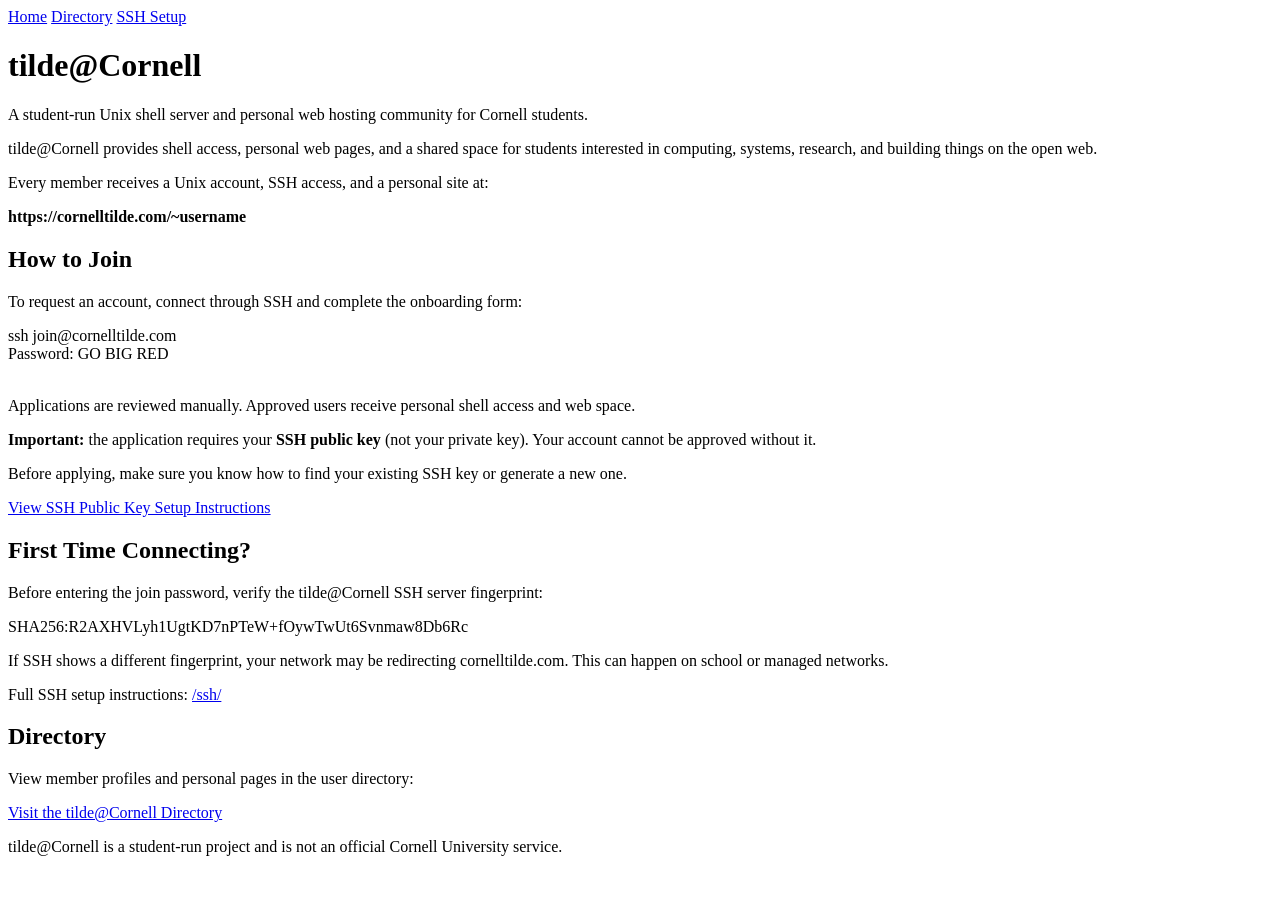
==== var/www/html/index.html @ 4069c030 "changed dir from site to var" ====
<!DOCTYPE html>
    <html lang="en">
    <head>
      <meta charset="utf-8">
      <meta name="viewport" content="width=device-width, initial-scale=1">
      <link rel="icon" type="image/png" href="/favicon.png">
      <title>tilde@Cornell</title>
      <link rel="stylesheet" href="/assets/style.css">
    <meta property="og:title" content="tilde@Cornell">
    <meta property="og:description" content="A student-run Unix shell server and personal web hosting community for Cornell students.">
    <meta property="og:type" content="website">
    <meta property="og:url" content="https://cornelltilde.com/">
    <meta property="og:image" content="https://cornelltilde.com/preview.png">

    <meta name="twitter:card" content="summary_large_image">
    <meta name="twitter:title" content="tilde@Cornell">
    <meta name="twitter:description" content="Shell access, personal web pages, SSH onboarding, and a student-run Unix community at Cornell.">
    <meta name="twitter:image" content="https://cornelltilde.com/preview.png">
    </head>
    <body>
    <nav class="top-nav">
      <a href="/">Home</a>
      <a href="/directory/">Directory</a>
      <a href="/ssh/">SSH Setup</a>
    </nav>
    <header>
      <h1>tilde@Cornell</h1>
      <p class="subtitle">
        A student-run Unix shell server and personal web hosting community for Cornell students.
      </p>

    </header>

    <div class="card">
      <p>
        tilde@Cornell provides shell access, personal web pages, and a shared space for students
        interested in computing, systems, research, and building things on the open web.
      </p>

      <p>
        Every member receives a Unix account, SSH access, and a personal site at:
      </p>

      <p>
        <strong>https://cornelltilde.com/~username</strong>
      </p>
    </div>

    <div class="card">
      <h2>How to Join</h2>

      <p>
        To request an account, connect through SSH and complete the onboarding form:
      </p>

      <div class="terminal">
        ssh join@cornelltilde.com<br>
        Password: GO BIG RED
      </div>
      <br>
      <p>
        Applications are reviewed manually. Approved users receive personal shell access and web space.
      </p>

      <p>
        <strong>Important:</strong> the application requires your
        <strong>SSH public key</strong> (not your private key).
        Your account cannot be approved without it.
      </p>

      <p>
        Before applying, make sure you know how to find your existing SSH key
        or generate a new one.
      </p>

      <p>
        <a href="/ssh/">View SSH Public Key Setup Instructions</a>
      </p>
    </div>
    <div class="card">
  <h2>First Time Connecting?</h2>

  <p>
    Before entering the join password, verify the tilde@Cornell SSH server fingerprint:
  </p>

  <div class="terminal">
    SHA256:R2AXHVLyh1UgtKD7nPTeW+fOywTwUt6Svnmaw8Db6Rc
  </div>

  <p>
    If SSH shows a different fingerprint, your network may be redirecting
    cornelltilde.com. This can happen on school or managed networks.
  </p>

  <p>
    Full SSH setup instructions:
    <a href="/ssh/">/ssh/</a>
  </p>
</div>

    <div class="card">
      <h2>Directory</h2>

      <p>
        View member profiles and personal pages in the user directory:
      </p>

      <p>
        <a href="/directory/">Visit the tilde@Cornell Directory</a>
      </p>
    </div>

    <footer>
      tilde@Cornell is a student-run project and is not an official Cornell University service.
    </footer>

    </body>
    </html>
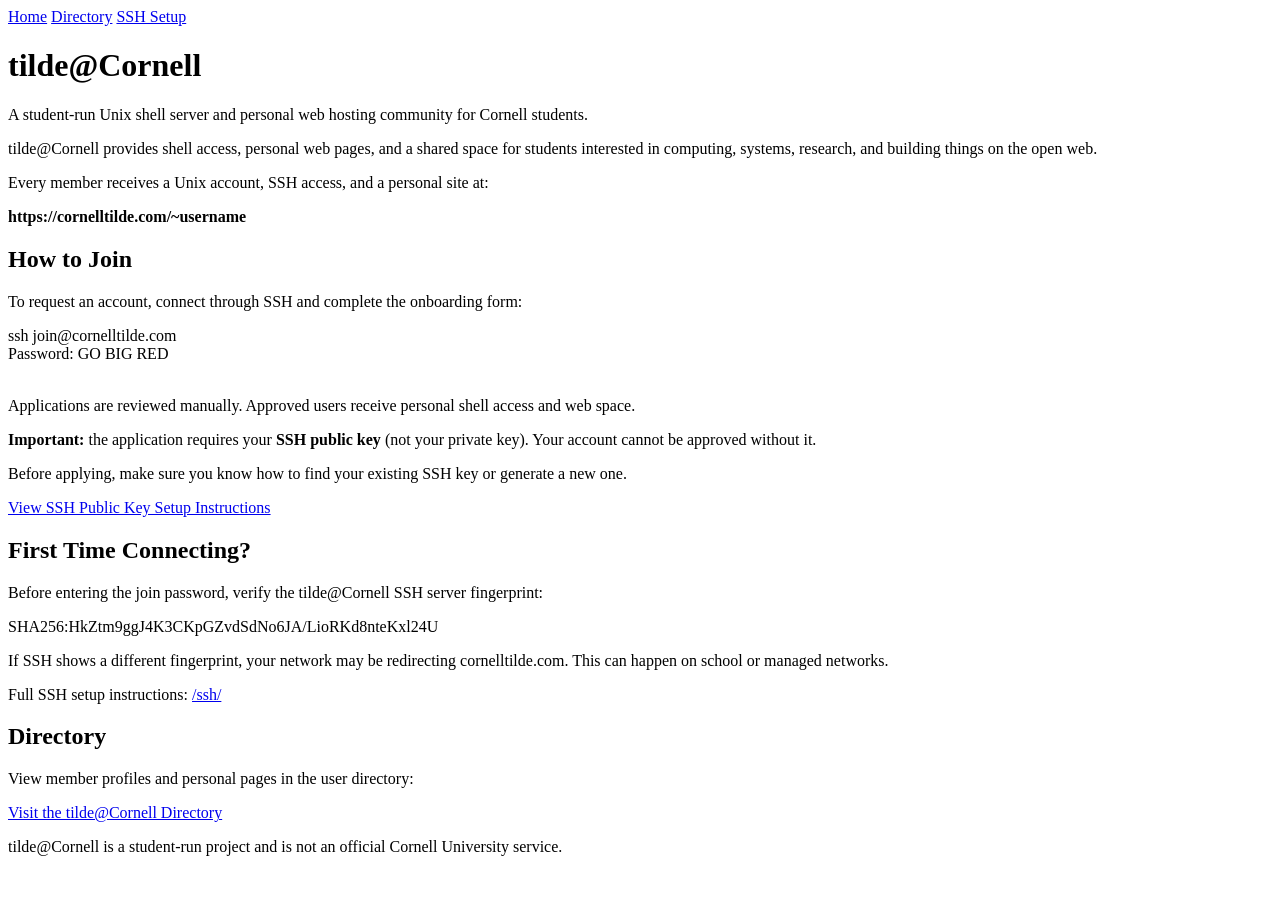
==== commit d0f1a5b5: "updated ssh host key" ====
--- a/var/www/html/index.html
+++ b/var/www/html/index.html
@@ -85,7 +85,7 @@
   </p>
 
   <div class="terminal">
-    SHA256:R2AXHVLyh1UgtKD7nPTeW+fOywTwUt6Svnmaw8Db6Rc
+    SHA256:HkZtm9ggJ4K3CKpGZvdSdNo6JA/LioRKd8nteKxl24U
   </div>
 
   <p>
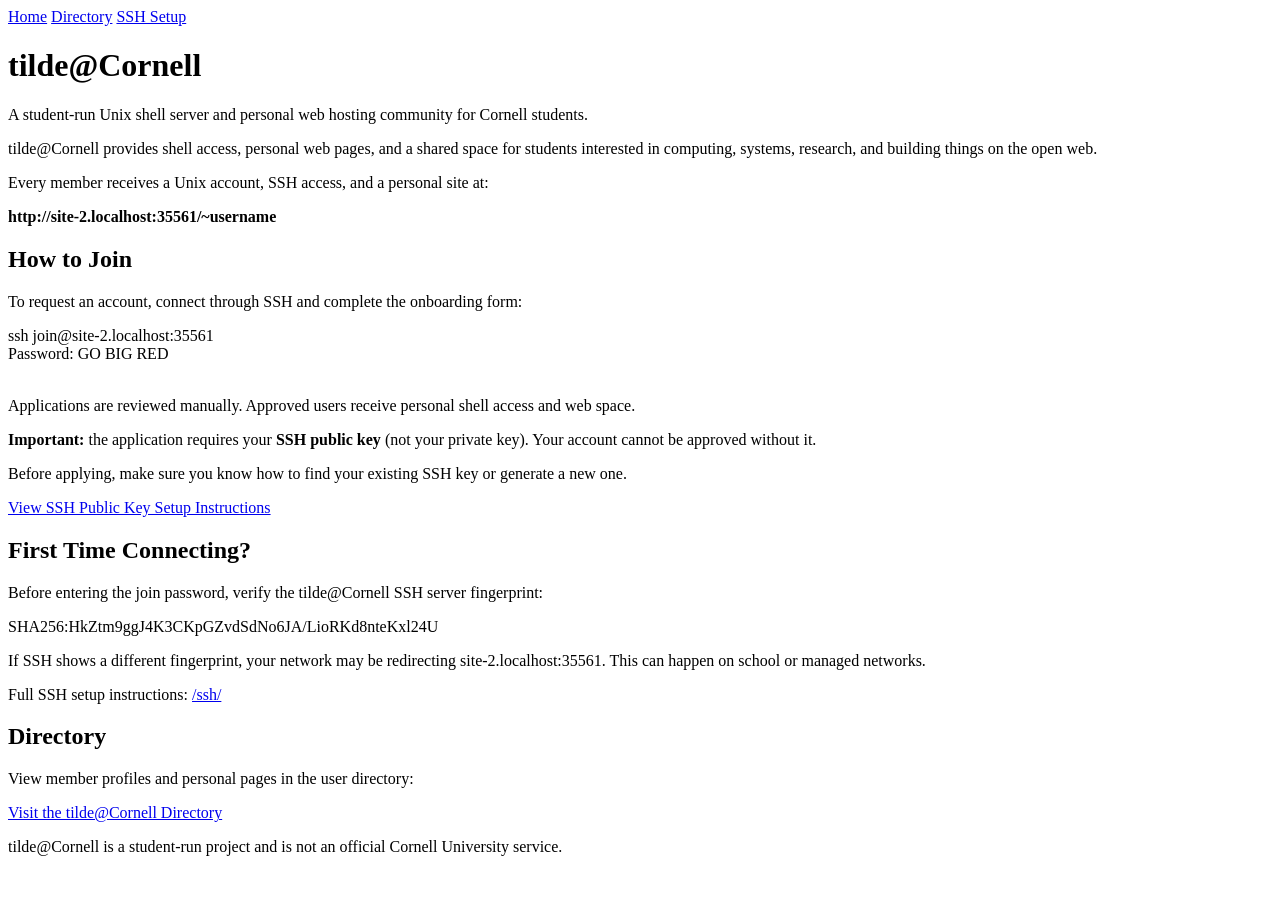
==== commit 840718ad: "made site name dynamic based on domain configured on setup" ====
--- a/var/www/html/index.html
+++ b/var/www/html/index.html
@@ -9,13 +9,13 @@
     <meta property="og:title" content="tilde@Cornell">
     <meta property="og:description" content="A student-run Unix shell server and personal web hosting community for Cornell students.">
     <meta property="og:type" content="website">
-    <meta property="og:url" content="https://cornelltilde.com/">
-    <meta property="og:image" content="https://cornelltilde.com/preview.png">
+    <meta property="og:url" content="/">
+    <meta property="og:image" content="/preview.png">
 
     <meta name="twitter:card" content="summary_large_image">
     <meta name="twitter:title" content="tilde@Cornell">
     <meta name="twitter:description" content="Shell access, personal web pages, SSH onboarding, and a student-run Unix community at Cornell.">
-    <meta name="twitter:image" content="https://cornelltilde.com/preview.png">
+    <meta name="twitter:image" content="/preview.png">
     </head>
     <body>
     <nav class="top-nav">
@@ -42,7 +42,7 @@
       </p>
 
       <p>
-        <strong>https://cornelltilde.com/~username</strong>
+        <strong id="site-example-url">https://this-domain/~username</strong>
       </p>
     </div>
 
@@ -54,7 +54,7 @@
       </p>
 
       <div class="terminal">
-        ssh join@cornelltilde.com<br>
+        <span id="join-command">ssh join@this-domain</span><br>
         Password: GO BIG RED
       </div>
       <br>
@@ -90,7 +90,7 @@
 
   <p>
     If SSH shows a different fingerprint, your network may be redirecting
-    cornelltilde.com. This can happen on school or managed networks.
+    <span id="site-domain-warning">this-domain</span>. This can happen on school or managed networks.
   </p>
 
   <p>
@@ -115,5 +115,14 @@
       tilde@Cornell is a student-run project and is not an official Cornell University service.
     </footer>
 
+    <script>
+      const currentOrigin = window.location.origin;
+      const currentHost = window.location.host;
+
+      document.getElementById("site-example-url").textContent = `${currentOrigin}/~username`;
+      document.getElementById("join-command").textContent = `ssh join@${currentHost}`;
+      document.getElementById("site-domain-warning").textContent = currentHost;
+    </script>
+
     </body>
     </html>
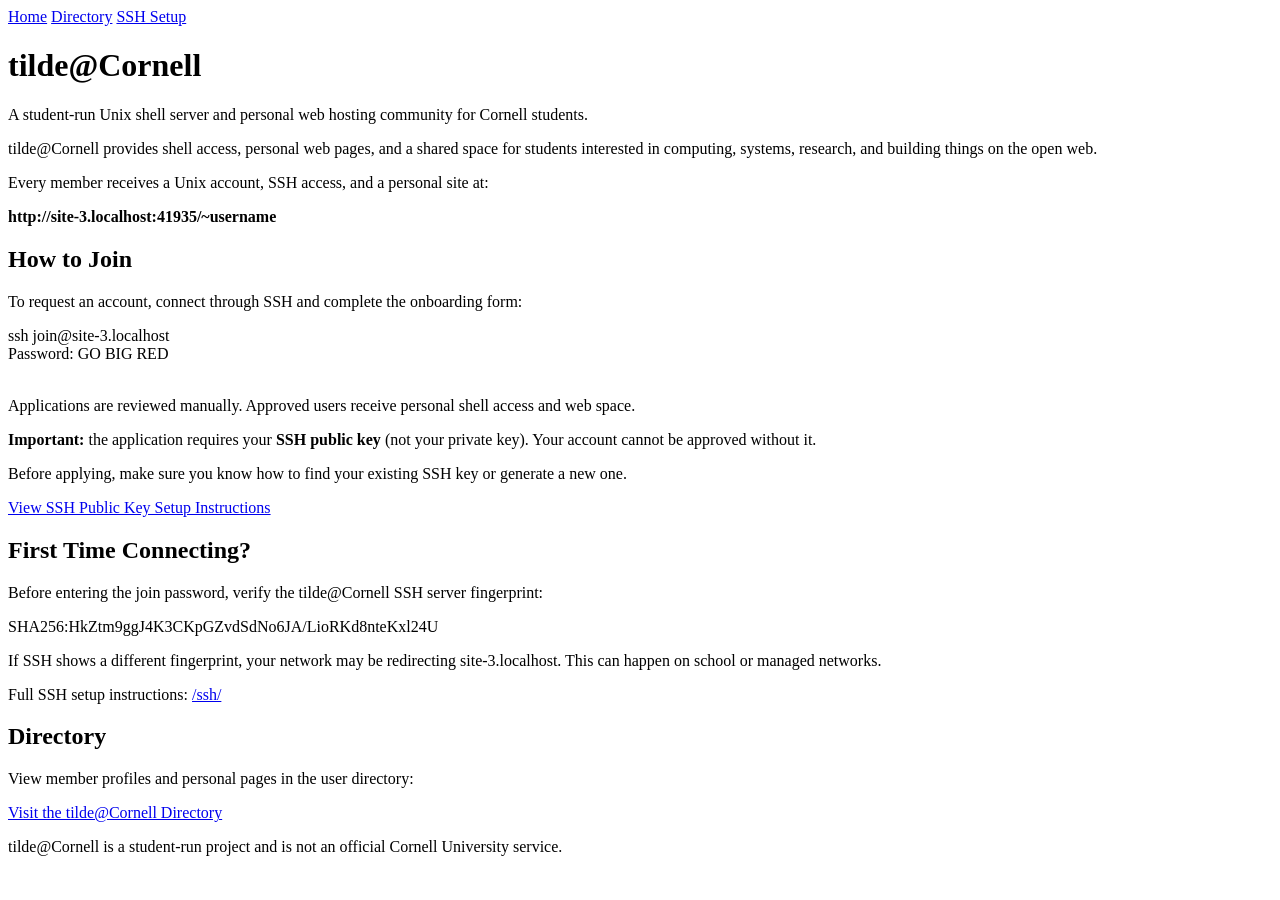
==== commit 475cb0a8: "replaced get host with get hostname on webpages" ====
--- a/var/www/html/index.html
+++ b/var/www/html/index.html
@@ -117,11 +117,11 @@
 
     <script>
       const currentOrigin = window.location.origin;
-      const currentHost = window.location.host;
+      const currentHostname = window.location.hostname;
 
       document.getElementById("site-example-url").textContent = `${currentOrigin}/~username`;
-      document.getElementById("join-command").textContent = `ssh join@${currentHost}`;
-      document.getElementById("site-domain-warning").textContent = currentHost;
+      document.getElementById("join-command").textContent = `ssh join@${currentHostname}`;
+      document.getElementById("site-domain-warning").textContent = currentHostname;
     </script>
 
     </body>
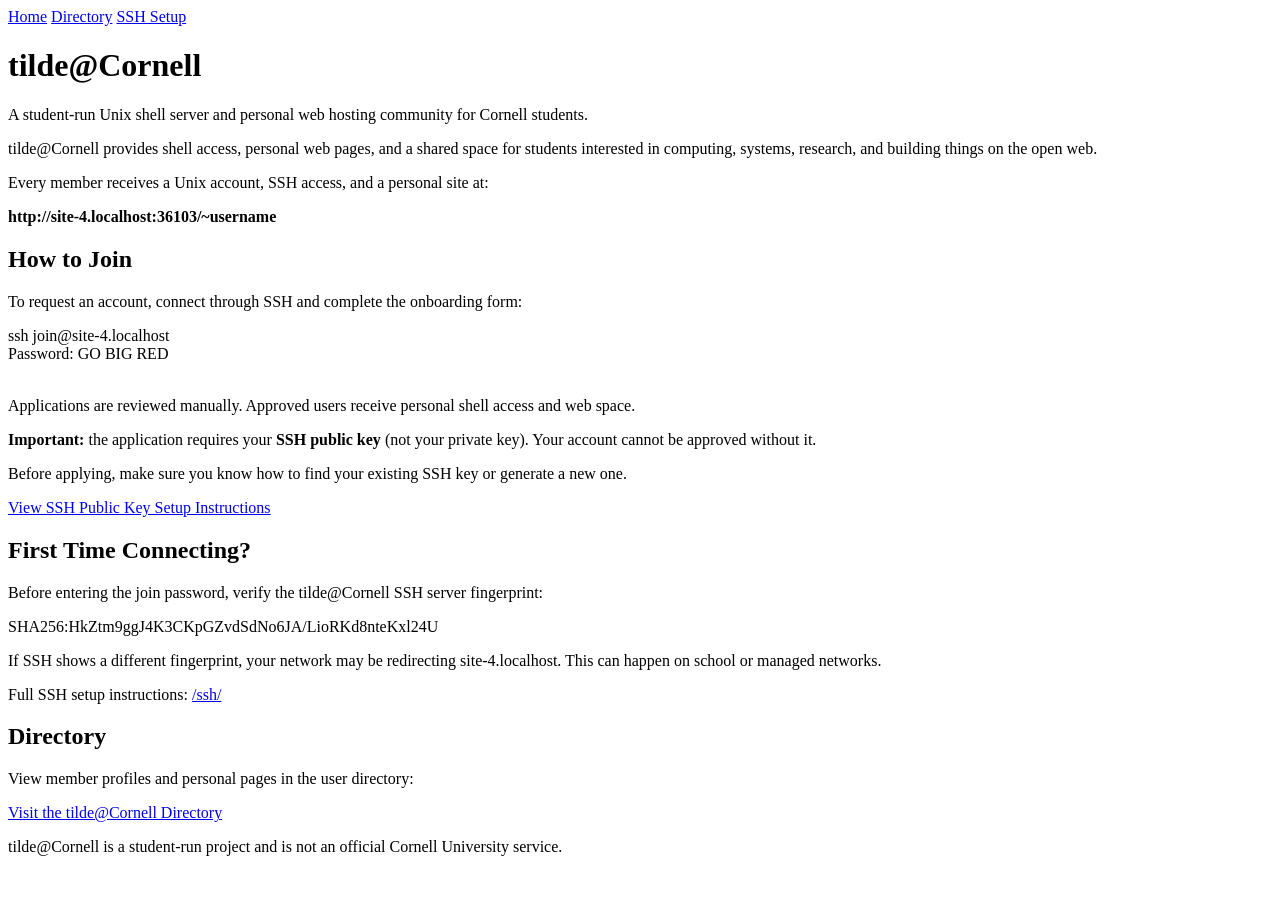
==== commit db68627e: "added full path back to metadatafor opengraph and twitter cards" ====
--- a/var/www/html/index.html
+++ b/var/www/html/index.html
@@ -9,13 +9,13 @@
     <meta property="og:title" content="tilde@Cornell">
     <meta property="og:description" content="A student-run Unix shell server and personal web hosting community for Cornell students.">
     <meta property="og:type" content="website">
-    <meta property="og:url" content="/">
-    <meta property="og:image" content="/preview.png">
+    <meta property="og:url" content="https://cornelltilde.com/">
+    <meta property="og:image" content="https://cornelltilde.com/preview.png">
 
     <meta name="twitter:card" content="summary_large_image">
     <meta name="twitter:title" content="tilde@Cornell">
     <meta name="twitter:description" content="Shell access, personal web pages, SSH onboarding, and a student-run Unix community at Cornell.">
-    <meta name="twitter:image" content="/preview.png">
+    <meta name="twitter:image" content="https://cornelltilde.com/preview.png">
     </head>
     <body>
     <nav class="top-nav">
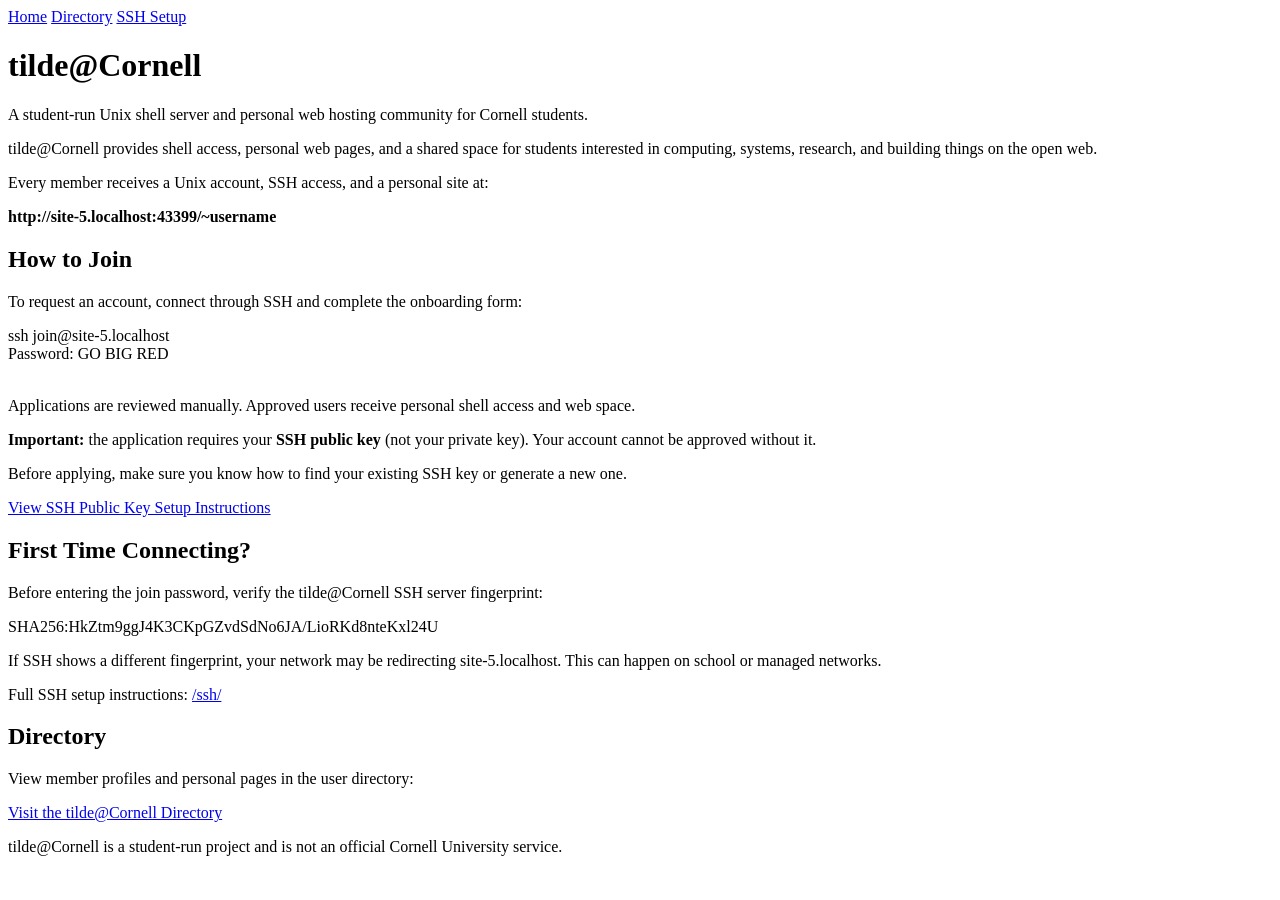
==== commit c8285862: "changed 'this-domain' references to default to cornelltilde.com without js on static pages" ====
--- a/var/www/html/index.html
+++ b/var/www/html/index.html
@@ -42,7 +42,7 @@
       </p>
 
       <p>
-        <strong id="site-example-url">https://this-domain/~username</strong>
+        <strong id="site-example-url">https://cornelltilde.com/~username</strong>
       </p>
     </div>
 
@@ -54,7 +54,7 @@
       </p>
 
       <div class="terminal">
-        <span id="join-command">ssh join@this-domain</span><br>
+        <span id="join-command">ssh join@cornelltilde.com</span><br>
         Password: GO BIG RED
       </div>
       <br>
@@ -90,7 +90,7 @@
 
   <p>
     If SSH shows a different fingerprint, your network may be redirecting
-    <span id="site-domain-warning">this-domain</span>. This can happen on school or managed networks.
+    <span id="site-domain-warning">cornelltilde.com</span>. This can happen on school or managed networks.
   </p>
 
   <p>
